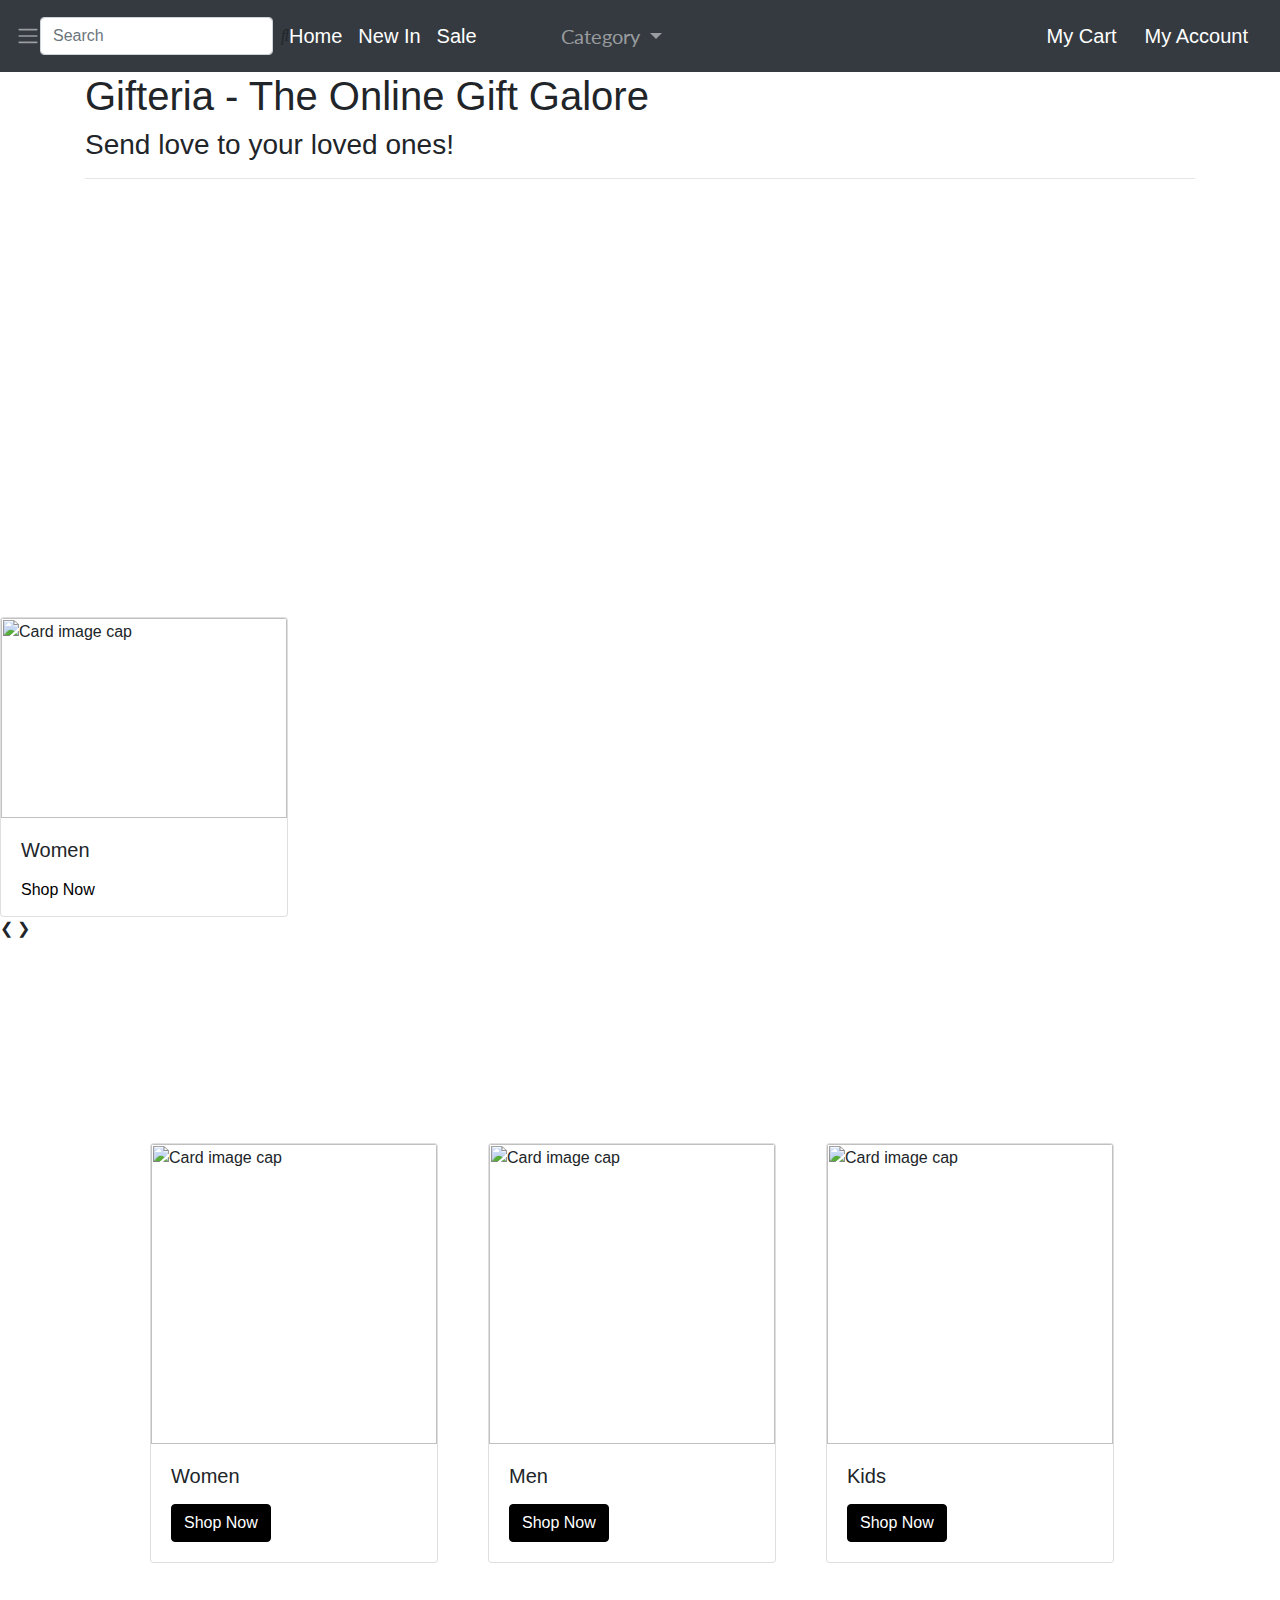
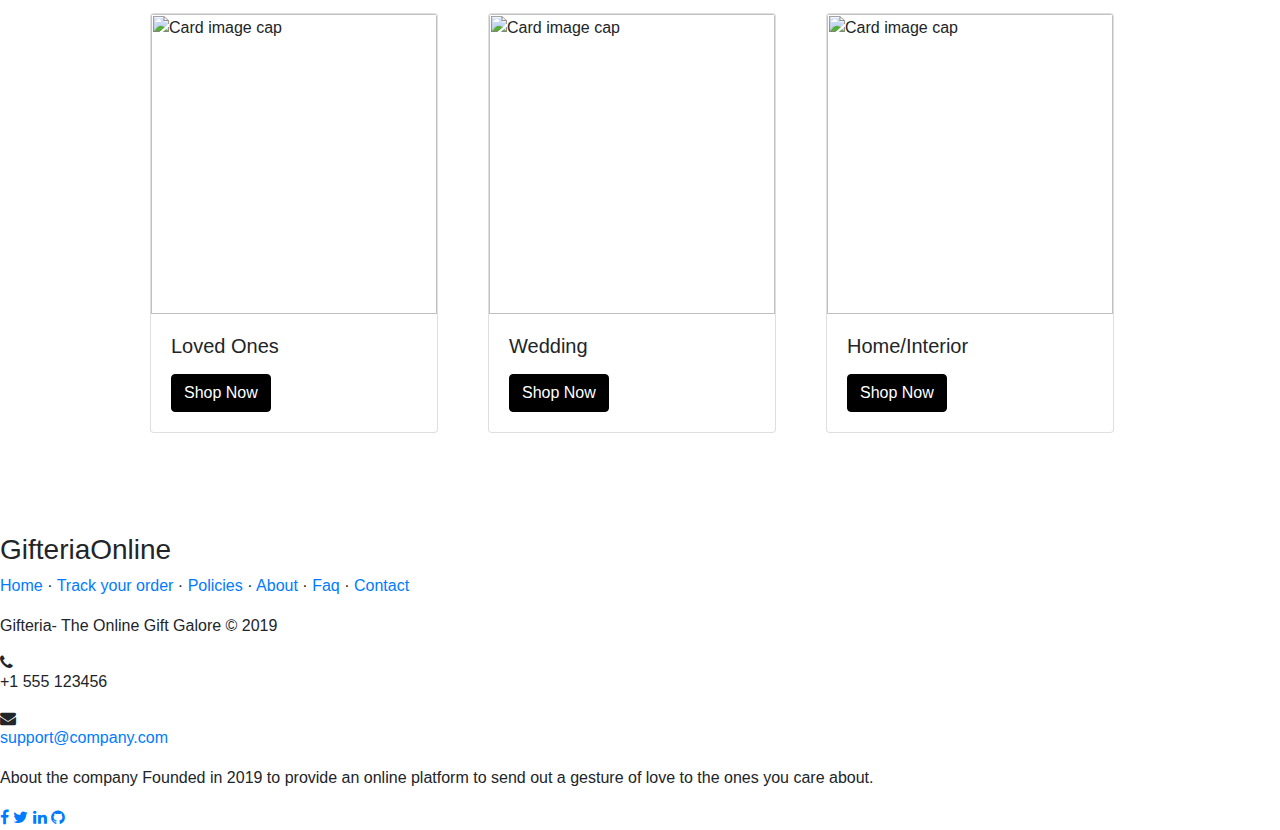
==== index.html @ 43738dc4 "Add files via upload" ====
<html>
<head>
  <link rel="stylesheet" href="https://use.fontawesome.com/releases/v5.8.1/css/all.css" integrity="sha384-50oBUHEmvpQ+1lW4y57PTFmhCaXp0ML5d60M1M7uH2+nqUivzIebhndOJK28anvf" crossorigin="anonymous">
    <link rel="stylesheet" href="https://maxcdn.bootstrapcdn.com/bootstrap/4.0.0/css/bootstrap.min.css" integrity="sha384-Gn5384xqQ1aoWXA+058RXPxPg6fy4IWvTNh0E263XmFcJlSAwiGgFAW/dAiS6JXm" crossorigin="anonymous">
    <link href="https://fonts.googleapis.com/css?family=Lato:400,700" rel="stylesheet">
    <link href="https://fonts.googleapis.com/css?family=Lobster+Two|Permanent+Marker" rel="stylesheet">
    <link rel="stylesheet" href="http://maxcdn.bootstrapcdn.com/font-awesome/4.2.0/css/font-awesome.min.css">

	<link href="http://fonts.googleapis.com/css?family=Cookie" rel="stylesheet" type="text/css">
    <title>GIFTERIA - The Online Gift Galore</title>

</head>
<link rel="stylesheet" href="assets/css/gift.css" >



<body>
  
        <nav class="navbar navbar-expand-lg  navbar-dark bg-dark" >
          
          
         
         <a  class="navbar-toggler-icon" id="sidebaricon" href="#"></a>
          
                <div id="search">
                <form class="form-inline my-2 my-lg-0 ">
                        <input class="form-control mr-sm-2" type="search" placeholder="Search" aria-label="Search">
                        <div>
                          <i class="fas fa-search" id="searchicon"></i>
                        </div>
                        
                      </form>
                    </div>

                <a class="navbar-brand"  href="#">Home </a>
               
                <a class="navbar-brand"id="nav" href="#">New In </a>
               
                <a class="navbar-brand" id="nav" href="#">Sale  </a>
               
                <!-- <a class="navbar-brand" id="nav" href="#">Category  </a> -->
                <ul class="navbar-nav mr-auto navbar-brand">
                <li class="nav-item dropdown" style = "margin-left: 45pt; font-family:Lato, Helvetica, sans-serif; font-size: 20px; ">
                    <a class="nav-link dropdown-toggle" href="#" id="navbarDropdown" role="button" data-toggle="dropdown" aria-haspopup="true" aria-expanded="false">
                      Category
                    </a>
                    <div class="dropdown-menu" aria-labelledby="navbarDropdown">
                      <a class="dropdown-item" href="#">Interior</a>
                      <a class="dropdown-item" href="#">Weddings</a>
                      <div class="dropdown-divider"></div>
                      <a class="dropdown-item" href="#">Loved ones</a>
                    </div>
                  </li>
                  </ul>
                
                    <a class="navbar-brand" id="nav" href="#">My Cart</a>
               
                <i class="fas fa-cart-plus" id="cart"></i>

                <a class="navbar-brand"  id="nav" href="#">My Account</a>
             
                <i class="fas fa-user-alt" id="profileicon"></i>
                 
                 
                
                </div>
              </nav>
              

             

          <div class="container">
            <div class="row">
              <div class="col-lg-12">
                <div id="content">
                  <div id="heading">
                <h1>Gifteria - The Online Gift Galore</h1>
                <h3>Send love to your loved ones!</h3>
                </div>
                <hr>
          
               
                </div>
              </div>
            </div>
          </div>




          <!-- banner -->
         
<div class="slideshow-container">

    <div class="mySlides fade">
      <div class="numbertext">1 / 3</div>
      <img src="assets/images/newarrivals.jpg" style="width:100%;height: 300px;">
      <div class="text">New Arrivals</div>
    </div>
    
    <div class="mySlides fade">
      <div class="numbertext">2 / 3</div>
      <img src="assets/images/5.jpg" style="width:100%;height: 300px;">
      <div class="text">New Arrivals</div>
    </div>
    
    <div class="mySlides fade">
      <div class="numbertext">3 / 3</div>
      <img src="assets/images/watch.jpg" style="width:100%;height: 300px;">
      <div class="text">New Arrivals</div>
    </div>
    
    </div>
    <br>
    
    <div style="text-align:center">
      <span class="dot"></span> 
      <span class="dot"></span> 
      <span class="dot"></span> 
    </div>

    <!-------------->

    <!-- featured -->
    <!-- Slideshow container -->
<div class="slideshow-container2" style="margin-bottom: 10%; margin-top: 50px;"> 

    <!-- Full-width images with number and caption text -->
    <div class="mySlides2 fade2">
      
      <!-- <div style = "float:right;"> 
     <img src="5.jpg" style="width:200px; height: 300px;"> 
    </div>
    <div >
      <img src="5.jpg" style="width:200px; height: 300px; "></div> -->

      <div class="card" style="width: 18rem; height: 300px;">
          <img class="card-img-top" src="assets/images/5.jpg" alt="Card image cap" style="height: 200px;">
          <div class="card-body">
            <h5 class="card-title">Women</h5>
            <p class="card-text"></p>
            <a href="detail.html" style="color: black">Shop Now</a>
          </div>
        </div>
        
  
    </div>
  
    <div class="mySlides2 fade2">
      <div class="numbertext2">2 / 3</div>
      <img src="assets/images/5.jpg" style="width:100%; height: 300px;">
      <div class="text2">Caption Two</div>
    </div>
  
    <div class="mySlides2 fade2">
      <div class="numbertext2">3 / 3</div>
      <img src="assets/images/5.jpg" style="width:100%; height: 300px;">
      <div class="text2">Caption Three</div>
    </div>
  
    <!-- Next and previous buttons -->
    <a class="prev" onclick="plusSlidesS(-1)">&#10094;</a>
    <a class="next" onclick="plusSlidesS(1)">&#10095;</a>
  </div>
  <br>
  
  <!-- The dots/circles -->
  <!-- <div style="text-align:center">
    <span class="dot" onclick="currentSlideS(1)"></span> 
    <span class="dot" onclick="currentSlideS(2)"></span> 
    <span class="dot" onclick="currentSlideS(3)"></span> 
  </div> -->

<!-- cards -->
<div style="margin-bottom: 80%;">
<div class="card" style="width: 18rem; margin-left: 150px;float: left;margin-top: 50px;">
    <img class="card-img-top" src="assets/images/5.jpg" alt="Card image cap" style="height: 300px;">
    <div class="card-body">
      <h5 class="card-title">Women</h5>
      <p class="card-text"></p>
      <a href="#" class="btn btn-primary" style="background-color: black; border-color: black;">Shop Now</a>
    </div>
  </div>

  <div class="card" style="width: 18rem; margin-left: 50px;float: left;margin-top: 50px;">
      <img class="card-img-top" src="assets/images/wallet.jpg" alt="Card image cap" style="height: 300px;">
      <div class="card-body">
        <h5 class="card-title">Men</h5>
        <p class="card-text"></p>
        <a href="#" class="btn btn-primary" style="background-color: black; border-color: black;">Shop Now</a>
      </div>
    </div>

    <div class="card" style="width: 18rem; margin-left: 50px; float: left;margin-top: 50px;">
        <img class="card-img-top" src="assets/images/kids.png" alt="Card image cap" style="height: 300px;">
        <div class="card-body">
          <h5 class="card-title">Kids</h5>
          <p class="card-text"></p>
          <a href="#" class="btn btn-primary" style="background-color: black; border-color: black;">Shop Now</a>
        </div>
      </div>
      <div class="card" style="width: 18rem; margin-left: 150px; margin-top: 50px;float: left;margin-bottom: 100px;">
          <img class="card-img-top" src="assets/images/love.png" alt="Card image cap" style="height: 300px;">
          <div class="card-body">
            <h5 class="card-title">Loved Ones</h5>
            <p class="card-text"></p>
            <a href="#" class="btn btn-primary" style="background-color: black; border-color: black;">Shop Now</a>
          </div>
        </div>
      
        <div class="card" style="width: 18rem; margin-left: 50px;  margin-top: 50px; float: left;margin-bottom: 100px;">
            <img class="card-img-top" src="assets/images/wedding.jpg" alt="Card image cap" style="height: 300px;">
            <div class="card-body">
              <h5 class="card-title">Wedding</h5>
              <p class="card-text"></p>
              <a href="#" class="btn btn-primary" style="background-color: black; border-color: black;">Shop Now</a>
            </div>
          </div>
      
          <div class="card" style="width: 18rem; margin-left: 50px;  margin-top: 50px; float: left; margin-bottom: 100px;">
              <img class="card-img-top" src="assets/images/interior.jpg" alt="Card image cap" style="height: 300px;">
              <div class="card-body">
                <h5 class="card-title">Home/Interior</h5>
                <p class="card-text"></p>
                <a href="#" class="btn btn-primary" style="background-color: black; border-color: black;">Shop Now</a>
              </div>
            </div>

          </div>
    

<!-- footer -->

<footer class="footer-distributed " style="margin-top: 100px;" >

    <div class="footer-left">
    
      <h3>Gifteria<span>Online</span></h3>
    
      <p class="footer-links">
        <a href="#">Home</a>
        ·
        <a href="#">Track your order</a>
        ·
        <a href="#">Policies</a>
        ·
        <a href="#">About</a>
        ·
        <a href="#">Faq</a>
        ·
        <a href="#">Contact</a>
      </p>
    
      <p class="footer-company-name">Gifteria- The Online Gift Galore &copy; 2019</p>
    </div>
    
    <div class="footer-center">
    
      <!-- <div>
        <i class="fa fa-map-marker"></i>
        <p><span>21 Revolution Street</span> Paris, France</p>
      </div> -->
    
      <div>
        <i class="fa fa-phone"></i>
        <p>+1 555 123456</p>
      </div>
    
      <div>
        <i class="fa fa-envelope"></i>
        <p><a href="mailto:support@gifteria.com">support@company.com</a></p>
      </div>
    
    </div>
    
    <div class="footer-right">
    
      <p class="footer-company-about">
        <span>About the company</span>
        Founded in 2019 to provide an online platform to send out a gesture of love to the ones you care about.
      </p>
    
      <div class="footer-icons">
    
        <a href="#"><i class="fa fa-facebook"></i></a>
        <a href="#"><i class="fa fa-twitter"></i></a>
        <a href="#"><i class="fa fa-linkedin"></i></a>
        <a href="#"><i class="fa fa-github"></i></a>
    
      </div>
    
    </div>
    
    </footer>
<!-- script -->
            <script>
              //banner
                var slideIndex = 0;
                showSlides();
                
                function showSlides() {
                  var i;
                  var slides = document.getElementsByClassName("mySlides");
                  var dots = document.getElementsByClassName("dot");
                  for (i = 0; i < slides.length; i++) {
                    slides[i].style.display = "none";  
                  }
                  slideIndex++;
                  if (slideIndex > slides.length) {slideIndex = 1}    
                  for (i = 0; i < dots.length; i++) {
                    dots[i].className = dots[i].className.replace(" active", "");
                  }
                  slides[slideIndex-1].style.display = "block";  
                  dots[slideIndex-1].className += " active";
                  setTimeout(showSlides, 2000); // Change image every 2 seconds
                }
              
              ////////////////////////////////featured

              var slideIndexS = 1;
showSlidesS(slideIndexS);

// Next/previous controls
function plusSlidesS(n) {
  showSlidesS(slideIndexS += n);
}

// Thumbnail image controls
function currentSlideS(n) {
  showSlidesS(slideIndexS = n);
}

function showSlidesS(n) {
  var i;
  var slidesS = document.getElementsByClassName("mySlides2");
  var dots = document.getElementsByClassName("dot");
  if (n > slidesS.length) {slideIndexS = 1} 
  if (n < 1) {slideIndexS = slidesS.length}
  for (i = 0; i < slidesS.length; i++) {
      slidesS[i].style.display = "none"; 
  }
  for (i = 0; i < dots.length; i++) {
      dots[i].className = dots[i].className.replace(" active", "");
  }
  slidesS[slideIndexS-1].style.display = "block"; 
  dots[slideIndexS-1].className += " active";
}


                </script>
                
</body>




</html>
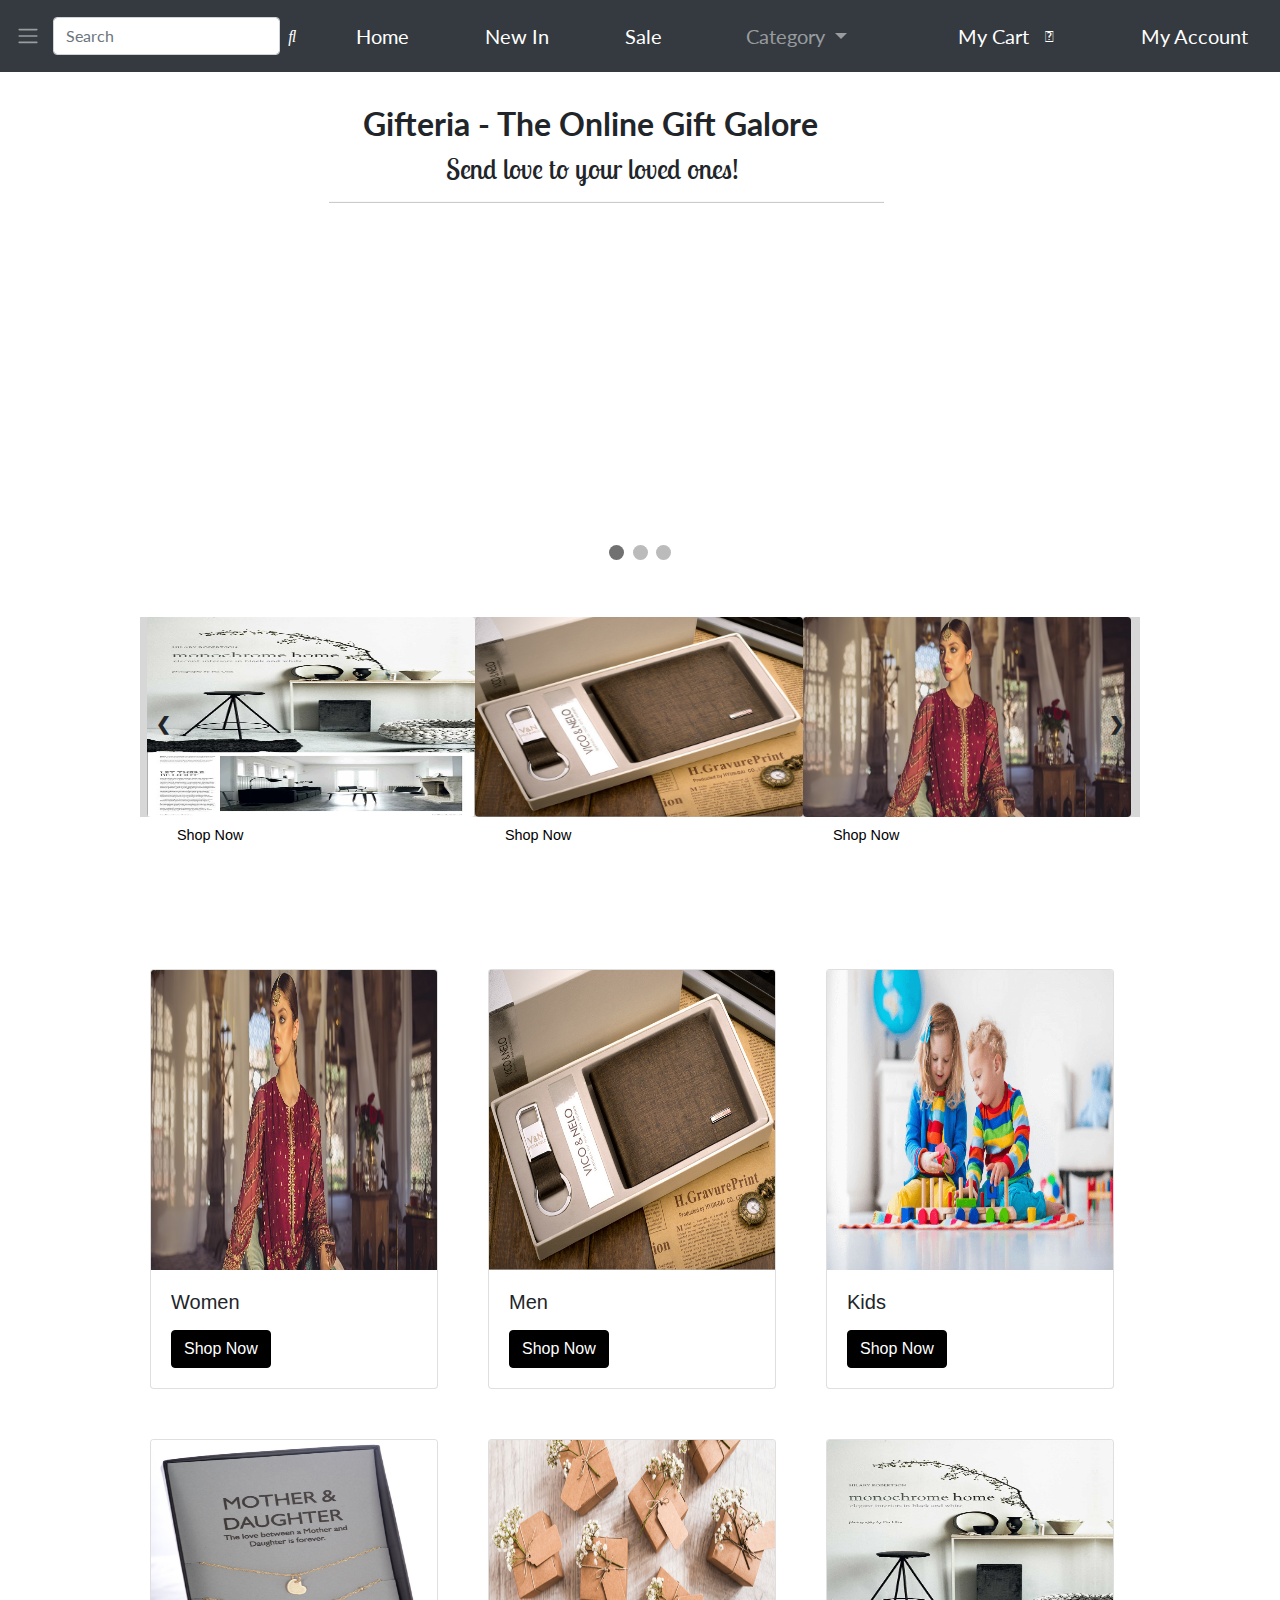
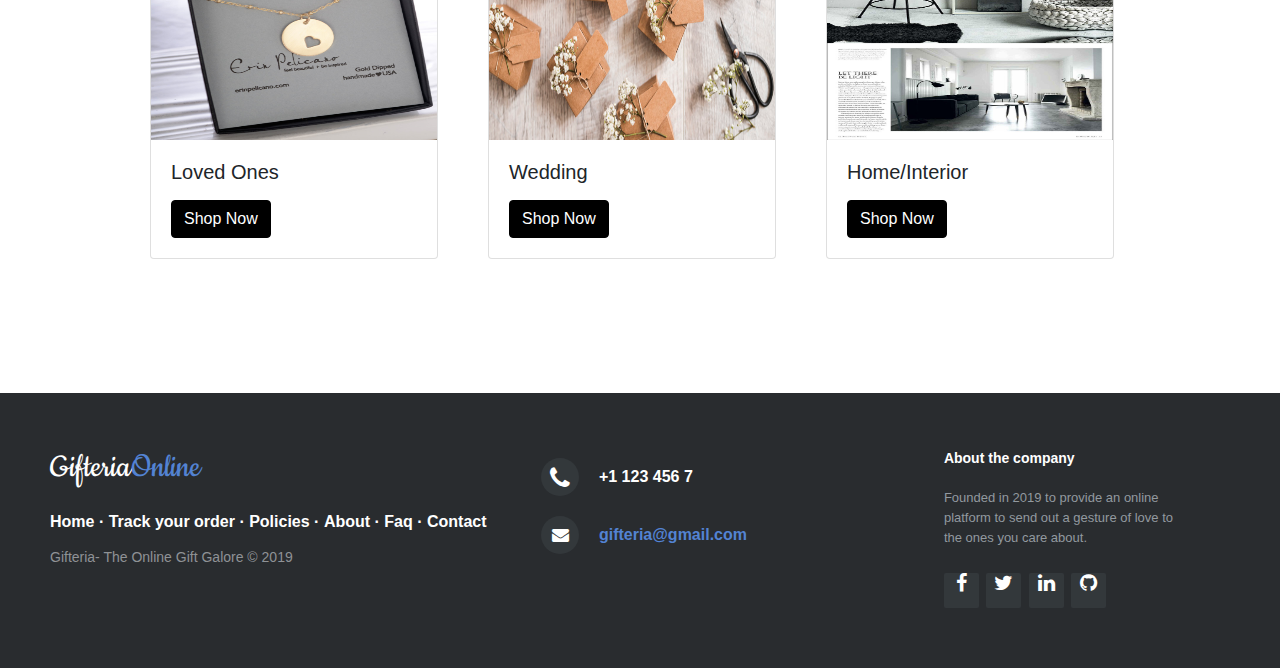
==== commit 01976916: "slider" ====
--- a/index.html
+++ b/index.html
@@ -94,13 +94,13 @@
 
     <div class="mySlides fade">
       <div class="numbertext">1 / 3</div>
-      <img src="assets/images/newarrivals.jpg" style="width:100%;height: 300px;">
+      <img src="assets/images/5.jpg" style="width:100%;height: 300px;">
       <div class="text">New Arrivals</div>
     </div>
     
     <div class="mySlides fade">
       <div class="numbertext">2 / 3</div>
-      <img src="assets/images/5.jpg" style="width:100%;height: 300px;">
+      <img src="assets/images/basket.jpg" style="width:100%;height: 300px;">
       <div class="text">New Arrivals</div>
     </div>
     
@@ -123,39 +123,98 @@
 
     <!-- featured -->
     <!-- Slideshow container -->
-<div class="slideshow-container2" style="margin-bottom: 10%; margin-top: 50px;"> 
+<div class="slideshow-container2" style="margin-bottom: 10%; margin-top: 50px; background-color: rgba(78, 74, 74, 0.22)"> 
 
     <!-- Full-width images with number and caption text -->
     <div class="mySlides2 fade2">
       
-      <!-- <div style = "float:right;"> 
-     <img src="5.jpg" style="width:200px; height: 300px;"> 
-    </div>
-    <div >
-      <img src="5.jpg" style="width:200px; height: 300px; "></div> -->
-
-      <div class="card" style="width: 18rem; height: 300px;">
-          <img class="card-img-top" src="assets/images/5.jpg" alt="Card image cap" style="height: 200px;">
-          <div class="card-body">
-            <h5 class="card-title">Women</h5>
-            <p class="card-text"></p>
-            <a href="detail.html" style="color: black">Shop Now</a>
-          </div>
-        </div>
+      
+
+        <div style = "float:right; margin-right:9px;"> 
+
+            <figure class="figure" style="width: 20.5rem; height: 300px;">
+                <img src="assets/images/5.jpg"  style="height: 200px; width: 100%;" class="figure-img img-fluid rounded" alt="A generic square placeholder image with rounded corners in a figure.">
+                <figcaption class="figure-caption" ><a href="detail.html" style="color: black; padding: 30px;">Shop Now</a></figcaption>
+              </figure>
+            
+           </div>
+           <div style = "float:right;">
+              <figure class="figure" style="width: 20.5rem; height: 300px;">
+                  <img src="assets/images/wallet.jpg"  style="height: 200px;width: 100%;" class="figure-img img-fluid rounded" alt="A generic square placeholder image with rounded corners in a figure.">
+                  <figcaption class="figure-caption" ><a href="detail.html" style="color: black; padding: 30px;">Shop Now</a></figcaption>
+                </figure>
         
   
     </div>
+    <div style = "float:right;">
+        <figure class="figure" style="width: 20.5rem; height: 300px;">
+            <img src="assets/images/interior.jpg"  style="height: 200px;width: 100%;" class="figure-img img-fluid rounded" alt="A generic square placeholder image with rounded corners in a figure.">
+            <figcaption class="figure-caption" ><a href="detail.html" style="color: black; padding: 30px;">Shop Now</a></figcaption>
+          </figure>
+  
+
+</div>
+  
+  </div>
   
     <div class="mySlides2 fade2">
-      <div class="numbertext2">2 / 3</div>
-      <img src="assets/images/5.jpg" style="width:100%; height: 300px;">
-      <div class="text2">Caption Two</div>
+        
+      
+
+        <div style = "float:right; margin-right:9px;"> 
+
+            <figure class="figure" style="width: 20.5rem; height: 300px;">
+                <img src="assets/images/interior.jpg"  style="height: 200px; width: 100%;" class="figure-img img-fluid rounded" alt="A generic square placeholder image with rounded corners in a figure.">
+                <figcaption class="figure-caption" ><a href="detail.html" style="color: black; padding: 30px;">Shop Now</a></figcaption>
+              </figure>
+            
+           </div>
+           <div style = "float:right;">
+              <figure class="figure" style="width: 20.5rem; height: 300px;">
+                  <img src="assets/images/kids.jpg"  style="height: 200px;width: 100%;" class="figure-img img-fluid rounded" alt="A generic square placeholder image with rounded corners in a figure.">
+                  <figcaption class="figure-caption" ><a href="detail.html" style="color: black; padding: 30px;">Shop Now</a></figcaption>
+                </figure>
+        
+  
+    </div>
+    <div style = "float:right;">
+        <figure class="figure" style="width: 20.5rem; height: 300px;">
+            <img src="assets/images/watch.jpg"  style="height: 200px;width: 100%;" class="figure-img img-fluid rounded" alt="A generic square placeholder image with rounded corners in a figure.">
+            <figcaption class="figure-caption" ><a href="detail.html" style="color: black; padding: 30px;">Shop Now</a></figcaption>
+          </figure>
+  
+
+</div>
     </div>
   
     <div class="mySlides2 fade2">
-      <div class="numbertext2">3 / 3</div>
-      <img src="assets/images/5.jpg" style="width:100%; height: 300px;">
-      <div class="text2">Caption Three</div>
+      
+      
+
+        <div style = "float:right; margin-right:9px;"> 
+
+            <figure class="figure" style="width: 20.5rem; height: 300px;">
+                <img src="assets/images/wedding.jpg"  style="height: 200px; width: 100%;" class="figure-img img-fluid rounded" alt="A generic square placeholder image with rounded corners in a figure.">
+                <figcaption class="figure-caption" ><a href="detail.html" style="color: black; padding: 30px;">Shop Now</a></figcaption>
+              </figure>
+            
+           </div>
+           <div style = "float:right;">
+              <figure class="figure" style="width: 20.5rem; height: 300px;">
+                  <img src="assets/images/newarrivals.jpg"  style="height: 200px;width: 100%;" class="figure-img img-fluid rounded" alt="A generic square placeholder image with rounded corners in a figure.">
+                  <figcaption class="figure-caption" ><a href="detail.html" style="color: black; padding: 30px;">Shop Now</a></figcaption>
+                </figure>
+        
+  
+    </div>
+    <div style = "float:right;">
+        <figure class="figure" style="width: 20.5rem; height: 300px;">
+            <img src="assets/images/interior.jpg"  style="height: 200px;width: 100%;" class="figure-img img-fluid rounded" alt="A generic square placeholder image with rounded corners in a figure.">
+            <figcaption class="figure-caption" ><a href="detail.html" style="color: black; padding: 30px;">Shop Now</a></figcaption>
+          </figure>
+  
+
+</div>
     </div>
   
     <!-- Next and previous buttons -->
@@ -173,7 +232,7 @@
 
 <!-- cards -->
 <div style="margin-bottom: 80%;">
-<div class="card" style="width: 18rem; margin-left: 150px;float: left;margin-top: 50px;">
+<div class="card" style="width: 18rem; margin-left: 150px;float: left;;">
     <img class="card-img-top" src="assets/images/5.jpg" alt="Card image cap" style="height: 300px;">
     <div class="card-body">
       <h5 class="card-title">Women</h5>
@@ -182,7 +241,7 @@
     </div>
   </div>
 
-  <div class="card" style="width: 18rem; margin-left: 50px;float: left;margin-top: 50px;">
+  <div class="card" style="width: 18rem; margin-left: 50px;float: left;">
       <img class="card-img-top" src="assets/images/wallet.jpg" alt="Card image cap" style="height: 300px;">
       <div class="card-body">
         <h5 class="card-title">Men</h5>
@@ -191,7 +250,7 @@
       </div>
     </div>
 
-    <div class="card" style="width: 18rem; margin-left: 50px; float: left;margin-top: 50px;">
+    <div class="card" style="width: 18rem; margin-left: 50px; float: left;">
         <img class="card-img-top" src="assets/images/kids.png" alt="Card image cap" style="height: 300px;">
         <div class="card-body">
           <h5 class="card-title">Kids</h5>
@@ -263,12 +322,12 @@
     
       <div>
         <i class="fa fa-phone"></i>
-        <p>+1 555 123456</p>
+        <p>+1 123 456 7</p>
       </div>
     
       <div>
         <i class="fa fa-envelope"></i>
-        <p><a href="mailto:support@gifteria.com">support@company.com</a></p>
+        <p><a href="mailto:support@gifteria.com">gifteria@gmail.com</a></p>
       </div>
     
     </div>
--- a/assets/css/gift.css
+++ b/assets/css/gift.css
@@ -0,0 +1,420 @@
+/* body{
+    color: aquamarine;
+} */
+.bg-dark{
+  background-color: rgba(23, 21, 54, 0.904);
+  border-color: rgba(23, 21, 54, 0.904);
+  font-family: "Lato", Helvetica, sans-serif;
+}
+
+
+
+#nav{ 
+  margin-left: 45pt;
+}
+#search{
+  margin-right: 45pt;
+}
+#cart{
+  color: white;
+  size: 5pt;
+  margin-right: 20pt;
+}
+#searchicon{
+ 
+      color: white;
+      size: 5pt;
+
+}
+.navbar-toggler-icon{
+margin-right: 10pt;
+
+}
+#sidebaricon{
+  color: white;
+ 
+
+
+}
+#profile{
+  margin-left: 20pt;
+}
+#profileicon{
+  size: 3x;
+  color: white;
+  
+  
+}
+h1{font-family: "Lato", Helvetica, sans-serif;
+
+font-weight: 700;
+font-size: 2em;
+}
+hr{
+  margin-left: 22%;
+  margin-right: 10%;
+width: 555px;
+border-top: 1px solid #f8f8f8;
+border-bottom: 1px solid rgba(0,0,0,0.2);
+}
+h3{
+  font-family: Lobster Two;
+  margin-left: 10%;
+}
+#heading{
+  margin-top: 3%;
+  margin-left: 25%;
+}
+#slide{
+  margin-left: 15%;
+ 
+}
+* {box-sizing: border-box;}
+body {font-family: Verdana, sans-serif;}
+.mySlides {display: none;}
+img {vertical-align: middle;}
+
+/* Slideshow container */
+.slideshow-container {
+width: 100%;
+height: 300px;
+position: relative;
+margin: auto;
+}
+
+/* Caption text */
+.text {
+color: #f2f2f2;
+font-size: 15px;
+padding: 8px 12px;
+position: absolute;
+bottom: 8px;
+width: 100%;
+text-align: center;
+}
+
+/* Number text (1/3 etc) */
+.numbertext {
+color: #f2f2f2;
+font-size: 12px;
+padding: 8px 12px;
+position: absolute;
+top: 0;
+}
+
+/* The dots/bullets/indicators */
+.dot {
+height: 15px;
+width: 15px;
+margin: 0 2px;
+background-color: #bbb;
+border-radius: 50%;
+display: inline-block;
+transition: background-color 0.6s ease;
+}
+
+.active {
+background-color: #717171;
+}
+
+/* Fading animation */
+.fade {
+-webkit-animation-name: fade;
+-webkit-animation-duration: 4s;
+animation-name: fade;
+animation-duration: 4s;
+}
+
+@-webkit-keyframes fade {
+from {opacity: .4} 
+to {opacity: 1}
+}
+
+@keyframes fade {
+from {opacity: .4} 
+to {opacity: 1}
+}
+
+/* On smaller screens, decrease text size */
+@media only screen and (max-width: 300px) {
+.text {font-size: 11px}
+}
+
+
+.slideshow-container2 {
+  max-width: 1000px;
+  height: 200px;
+  position: relative;
+  margin: auto;
+}
+
+/* Hide the images by default */
+.mySlides2 {
+  display: none;
+}
+
+/* Next & previous buttons */
+.prev, .next {
+  cursor: pointer;
+  position: absolute;
+  top: 50%;
+  width: auto;
+  margin-top: -22px;
+  padding: 16px;
+  color: white;
+  font-weight: bold;
+  font-size: 18px;
+  transition: 0.6s ease;
+  border-radius: 0 3px 3px 0;
+  user-select: none;
+}
+
+/* Position the "next button" to the right */
+.next {
+  right: 0;
+  border-radius: 3px 0 0 3px;
+}
+
+/* On hover, add a black background color with a little bit see-through */
+.prev:hover, .next:hover {
+  background-color: rgba(0,0,0,0.8);
+}
+
+/* Caption text */
+.text2 {
+  color: #f2f2f2;
+  font-size: 15px;
+  padding: 8px 12px;
+  position: absolute;
+  bottom: 8px;
+  width: 100%;
+  text-align: center;
+}
+
+/* Number text (1/3 etc) */
+.numbertext2 {
+  color: #f2f2f2;
+  font-size: 12px;
+  padding: 8px 12px;
+  position: absolute;
+  top: 0;
+}
+
+/* The dots/bullets/indicators */
+.dot {
+  cursor: pointer;
+  height: 15px;
+  width: 15px;
+  margin: 0 2px;
+  background-color: #bbb;
+  border-radius: 50%;
+  display: inline-block;
+  transition: background-color 0.6s ease;
+}
+
+.active, .dot:hover {
+  background-color: #717171;
+}
+
+/* Fading animation */
+.fade2 {
+  -webkit-animation-name: fade;
+  -webkit-animation-duration: 1.5s;
+  animation-name: fade;
+  animation-duration: 1.5s;
+}
+
+@-webkit-keyframes fade2 {
+  from {opacity: .4} 
+  to {opacity: 1}
+}
+
+@keyframes fade2 {
+  from {opacity: .4} 
+  to {opacity: 1}
+}
+
+/* .footer {
+  position: fixed;
+  left: 0;
+  bottom: 0;
+  width: 100%;
+  background-color: black;
+  color: white;
+  text-align: center;
+} */
+
+/* .sliderfigure2{
+ background-color: black;
+ color: white;
+} */
+
+/* footer */
+.footer-distributed{
+background-color: #292c2f;
+box-shadow: 0 1px 1px 0 rgba(0, 0, 0, 0.12);
+box-sizing: border-box;
+width: 100%;
+text-align: left;
+font: bold 16px sans-serif;
+
+padding: 55px 50px;
+margin-top: 80px;
+}
+
+.footer-distributed .footer-left,
+.footer-distributed .footer-center,
+.footer-distributed .footer-right{
+display: inline-block;
+vertical-align: top;
+}
+
+/* Footer left */
+
+.footer-distributed .footer-left{
+width: 40%;
+}
+
+/* The company logo */
+
+.footer-distributed h3{
+color:  #ffffff;
+font: normal 36px 'Cookie', cursive;
+margin: 0;
+}
+
+.footer-distributed h3 span{
+color:  #5383d3;
+}
+
+/* Footer links */
+
+.footer-distributed .footer-links{
+color:  #ffffff;
+margin: 20px 0 12px;
+padding: 0;
+}
+
+.footer-distributed .footer-links a{
+display:inline-block;
+line-height: 1.8;
+text-decoration: none;
+color:  inherit;
+}
+
+.footer-distributed .footer-company-name{
+color:  #8f9296;
+font-size: 14px;
+font-weight: normal;
+margin: 0;
+}
+
+/* Footer Center */
+
+.footer-distributed .footer-center{
+width: 35%;
+}
+
+.footer-distributed .footer-center i{
+background-color:  #33383b;
+color: #ffffff;
+font-size: 25px;
+width: 38px;
+height: 38px;
+border-radius: 50%;
+text-align: center;
+line-height: 42px;
+margin: 10px 15px;
+vertical-align: middle;
+}
+
+.footer-distributed .footer-center i.fa-envelope{
+font-size: 17px;
+line-height: 38px;
+}
+
+.footer-distributed .footer-center p{
+display: inline-block;
+color: #ffffff;
+vertical-align: middle;
+margin:0;
+}
+
+.footer-distributed .footer-center p span{
+display:block;
+font-weight: normal;
+font-size:14px;
+line-height:2;
+}
+
+.footer-distributed .footer-center p a{
+color:  #5383d3;
+text-decoration: none;;
+}
+
+
+/* Footer Right */
+
+.footer-distributed .footer-right{
+width: 20%;
+}
+
+.footer-distributed .footer-company-about{
+line-height: 20px;
+color:  #92999f;
+font-size: 13px;
+font-weight: normal;
+margin: 0;
+}
+
+.footer-distributed .footer-company-about span{
+display: block;
+color:  #ffffff;
+font-size: 14px;
+font-weight: bold;
+margin-bottom: 20px;
+}
+
+.footer-distributed .footer-icons{
+margin-top: 25px;
+}
+
+.footer-distributed .footer-icons a{
+display: inline-block;
+width: 35px;
+height: 35px;
+cursor: pointer;
+background-color:  #33383b;
+border-radius: 2px;
+
+font-size: 20px;
+color: #ffffff;
+text-align: center;
+line-height: 35px;
+
+margin-right: 3px;
+margin-bottom: 5px;
+}
+
+/* If you don't want the footer to be responsive, remove these media queries */
+
+@media (max-width: 880px) {
+
+.footer-distributed{
+  font: bold 14px sans-serif;
+}
+
+.footer-distributed .footer-left,
+.footer-distributed .footer-center,
+.footer-distributed .footer-right{
+  display: block;
+  width: 100%;
+  margin-bottom: 40px;
+  text-align: center;
+}
+
+.footer-distributed .footer-center i{
+  margin-left: 0;
+}
+
+}